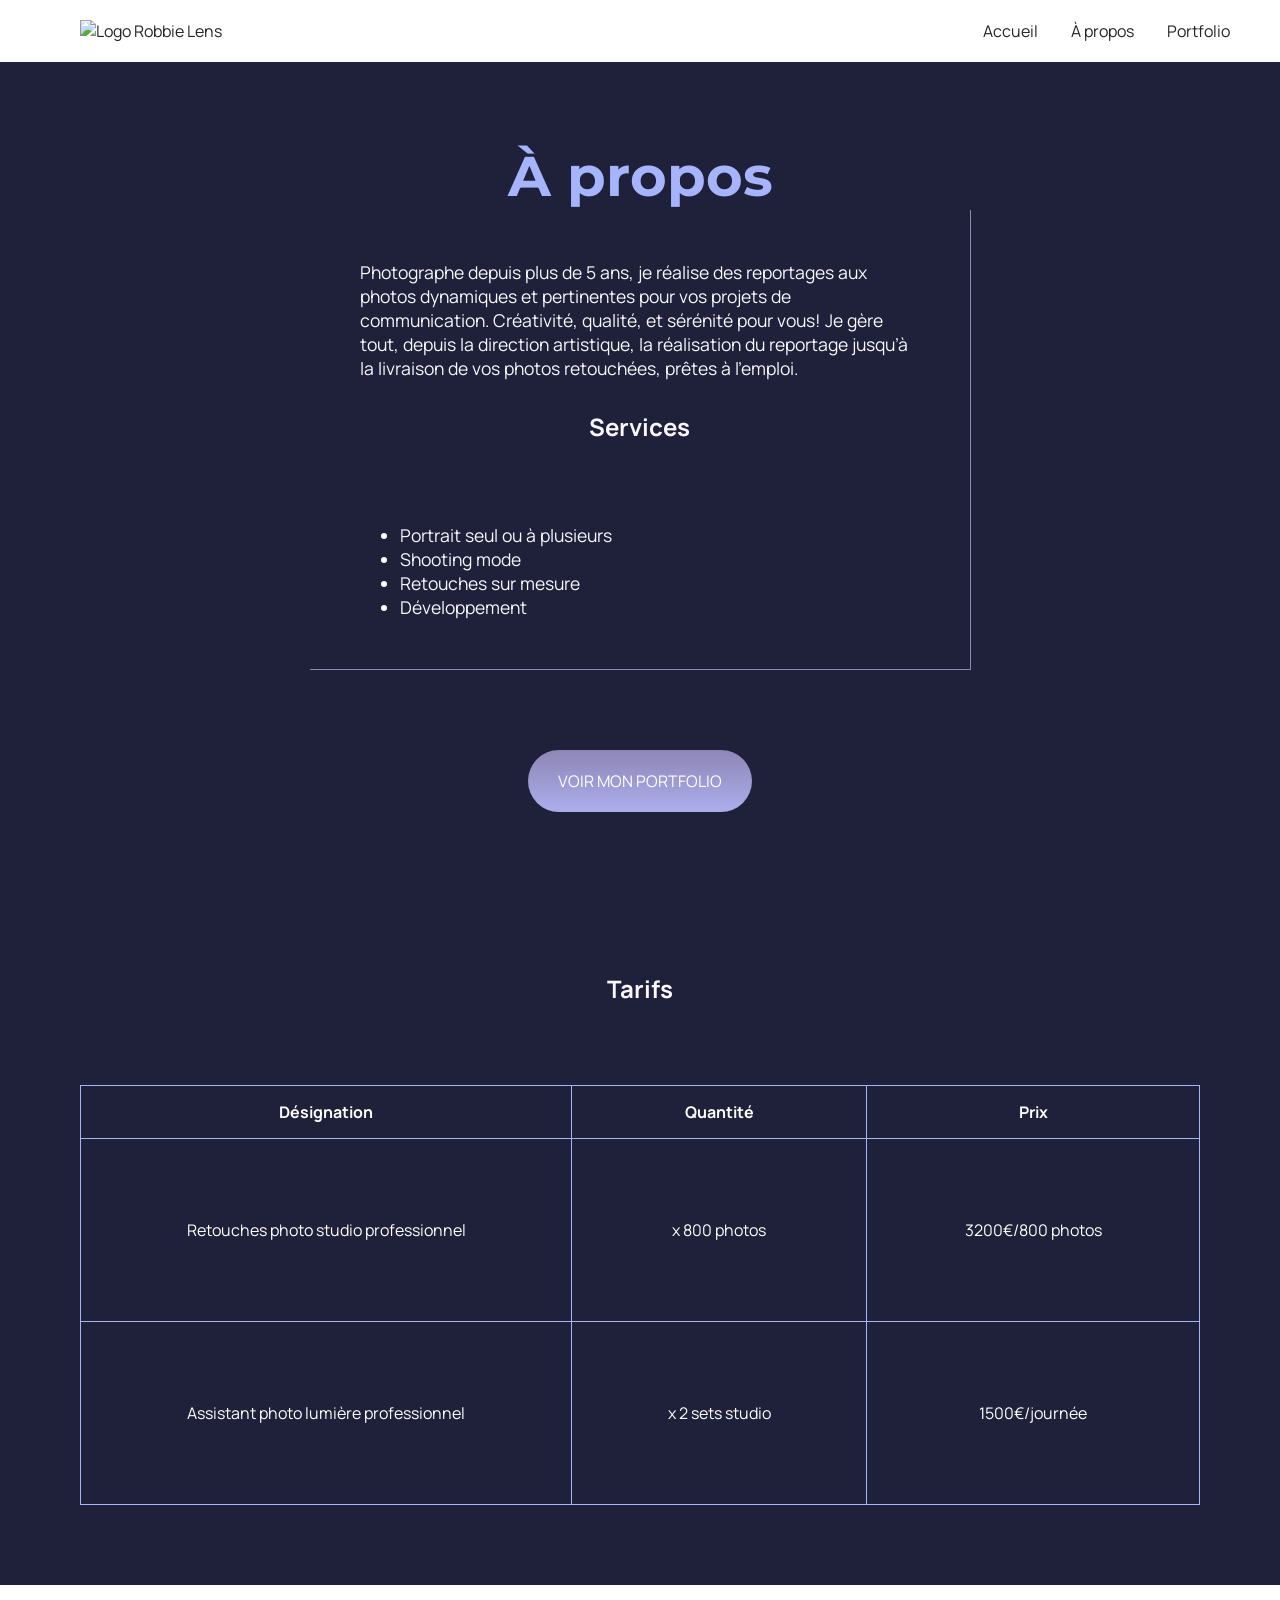
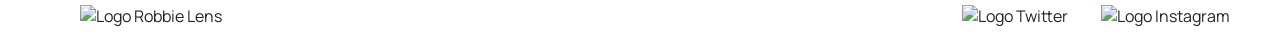
==== a-propos.html @ 5a10c413 "Migrate Robbie Lens project from Rico-9" ====
<!DOCTYPE html>
<html lang="fr">

<head>
    <meta charset="utf-8" >
    <title>À propos - Robbie Lens Photographie</title>
    <link href="style/style.css" rel="stylesheet" >
    <link href="style/a-propos.css" rel="stylesheet" >
    <link rel="preconnect" href="https://fonts.googleapis.com">
    <link rel="preconnect" href="https://fonts.gstatic.com" crossorigin>
    <link href="https://fonts.googleapis.com/css2?family=Manrope&family=Montserrat&display=swap" rel="stylesheet">
</head>

<body>
    <header>
        <nav>
            <a href="index.html" class="lien-icone">
                <img src="https://raw.githubusercontent.com/Rico-9/Robbie-Lens/master/images/logo.png" alt="Logo Robbie Lens" >
            </a>
            <div>
                <a href="index.html">Accueil</a>
                <a href="a-propos.html">À propos</a>
                <a href="portfolio.html">Portfolio</a>
            </div>
        </nav>
    </header>
    <main class="a-propos-main">
        <section>
            <h1>À propos</h1>
            <div class="carre-contenu">
                <p>
                    Photographe depuis plus de 5 ans, je réalise des reportages aux photos dynamiques et pertinentes
                    pour
                    vos
                    projets de communication. Créativité, qualité, et sérénité pour vous! Je gère tout, depuis la
                    direction
                    artistique, la réalisation du reportage jusqu’à la livraison de vos photos retouchées, prêtes à
                    l’emploi.
                </p>
                <h2>Services</h2>
                <ul>
                    <li>Portrait seul ou à plusieurs</li>
                    <li>Shooting mode</li>
                    <li>Retouches sur mesure</li>
                    <li>Développement</li>
                </ul>
            </div>
            <div>
                <a href="portfolio.html" class="cta">VOIR MON PORTFOLIO</a>
            </div>
        </section>
        <section>
            <h2>Tarifs</h2>
            <table>
                <thead>
                    <tr>
                        <th>Désignation</th>
                        <th>Quantité</th>
                        <th>Prix</th>
                    </tr>
                </thead>
                <tbody>
                    <tr>
                        <td>Retouches photo
                            studio professionnel</td>
                        <td>x 800 photos</td>
                        <td>3200€/800 photos</td>
                    </tr>
                    <tr>
                        <td>Assistant photo
                            lumière professionnel</td>
                        <td>x 2 sets studio</td>
                        <td>1500€/journée</td>
                    </tr>
                </tbody>
            </table>
            </h2>

        </section>
    </main>
    <footer>
        <a href="index.html" class="lien-icone">
            <img src="https://raw.githubusercontent.com/Rico-9/Robbie-Lens/master/images/logo.png" alt="Logo Robbie Lens" >
        </a>
        <div>
            <a target="_blank" href="https://twitter.com/" class="lien-icone">
                <img src="https://raw.githubusercontent.com/Rico-9/Robbie-Lens/master/images/twitter.png" alt="Logo Twitter" >
            </a>
            <a target="_blank" href="https://www.instagram.com/" class="lien-icone">
                <img src="https://raw.githubusercontent.com/Rico-9/Robbie-Lens/master/images/instagram.png" alt="Logo Instagram" >
            </a>
        </div>
    </footer>
</body>

</html>
---- style/style.css ----
* {
  margin: 0;
}

body {
  font-family: 'Manrope', sans-serif;
  font-size: 1em;
  background-color: #1f2039;
}

a {
  color: #242424;
  text-decoration: none;
}

em {
  color: #a5b4fc;
  font-style: normal;
}

h1 {
  font-size: 3.5em;
  color: #a5b4fc;
  font-family: 'Montserrat', sans-serif;
}

h2 {
  color: #f9f8ff;
}

p,
li {
  font-size: 1.1em;
  color: #f9f8ff;
}

header,
footer {
  background-color: white;
  padding: 20px 50px;
}

.cta {
  display: inline-block;
  background: linear-gradient(#8e86b5, #acaeed);
  color: white;
  border-radius: 50px;
  padding: 20px 30px;
}

a:hover {
  text-decoration: underline;
}

.cta:hover {
  background: linear-gradient(#696484, #8788ba);
  text-decoration: none;
}

.lien-icone {
  margin-left: 30px;
}

.lien-icone:hover {
  opacity: 0.5;
}

section {
  padding: 80px;
}

footer,
nav {
  display: flex;
  flex-direction: row;
  align-items: center;
  justify-content: space-between;
}

nav a {
  margin-left: 30px;
}
---- style/a-propos.css ----
.carre-contenu {
  border-right: 1px solid #8e86b5;
  border-bottom: 1px solid #8e86b5;
  padding: 50px;
  width: 50%;
  margin: auto;
  margin-bottom: 80px;
}

.carre-contenu h2 {
  margin-top: 30px;
}

.carre-contenu ul {
  margin-top: 30px;
}

.carre-contenu + div {
  text-align: center;
}

.a-propos-main {
  margin: auto;
}

table {
  color: white;
  text-align: center;
  width: 100%;
  border-collapse: collapse;
}

td,
th {
  padding: 15px;
  border: 1px solid #a5b4fc;
}

td {
  padding: 80px;
}

h2 {
  margin-bottom: 80px;
}

h1,
h2 {
  text-align: center;
}

@media screen and (max-width: 996px) {
  .section-tarifs {
    display: none;
  }
}
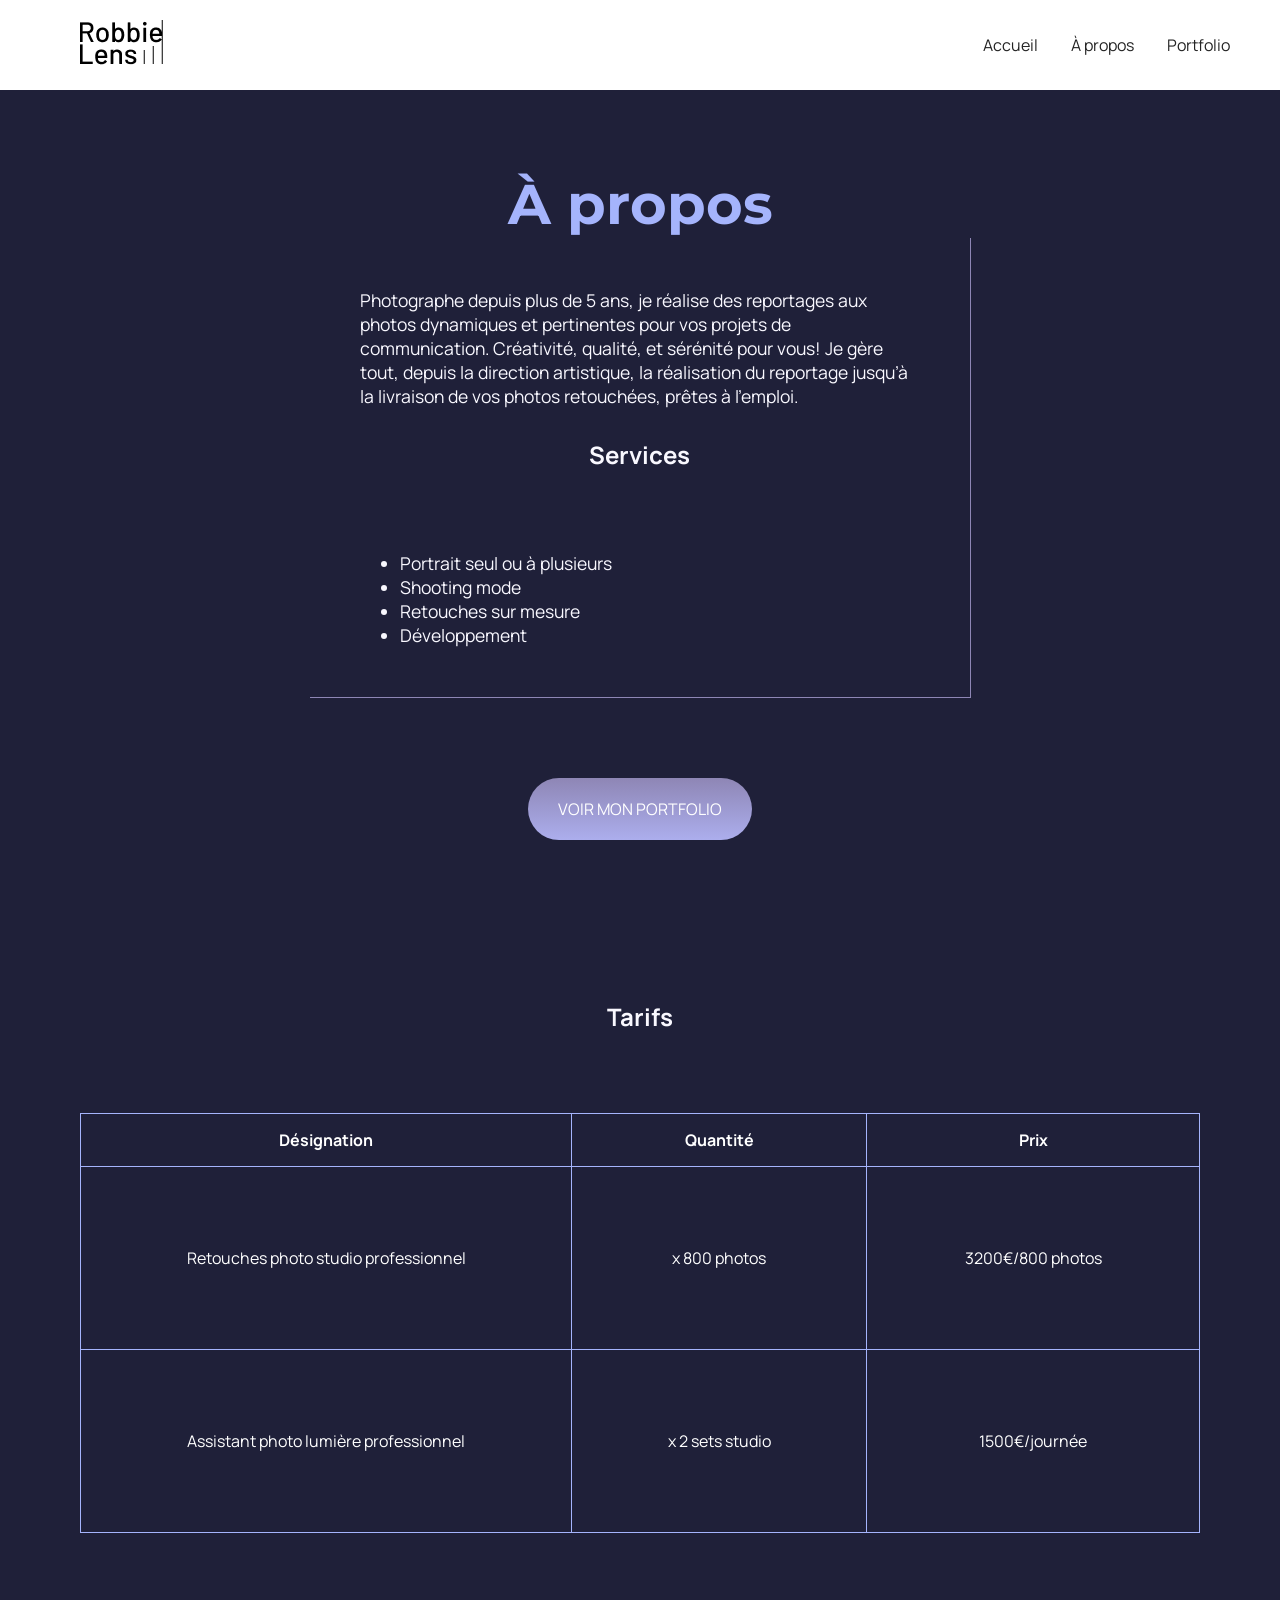
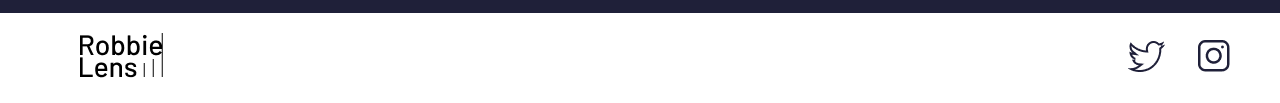
==== commit b06a04cb: "Use local migrated assets in a-propos.html" ====
--- a/a-propos.html
+++ b/a-propos.html
@@ -15,7 +15,7 @@
     <header>
         <nav>
             <a href="index.html" class="lien-icone">
-                <img src="https://raw.githubusercontent.com/Rico-9/Robbie-Lens/master/images/logo.png" alt="Logo Robbie Lens" >
+                <img src="images/logo.png" alt="Logo Robbie Lens" >
             </a>
             <div>
                 <a href="index.html">Accueil</a>
@@ -80,14 +80,14 @@
     </main>
     <footer>
         <a href="index.html" class="lien-icone">
-            <img src="https://raw.githubusercontent.com/Rico-9/Robbie-Lens/master/images/logo.png" alt="Logo Robbie Lens" >
+            <img src="images/logo.png" alt="Logo Robbie Lens" >
         </a>
         <div>
             <a target="_blank" href="https://twitter.com/" class="lien-icone">
-                <img src="https://raw.githubusercontent.com/Rico-9/Robbie-Lens/master/images/twitter.png" alt="Logo Twitter" >
+                <img src="images/twitter.png" alt="Logo Twitter" >
             </a>
             <a target="_blank" href="https://www.instagram.com/" class="lien-icone">
-                <img src="https://raw.githubusercontent.com/Rico-9/Robbie-Lens/master/images/instagram.png" alt="Logo Instagram" >
+                <img src="images/instagram.png" alt="Logo Instagram" >
             </a>
         </div>
     </footer>
